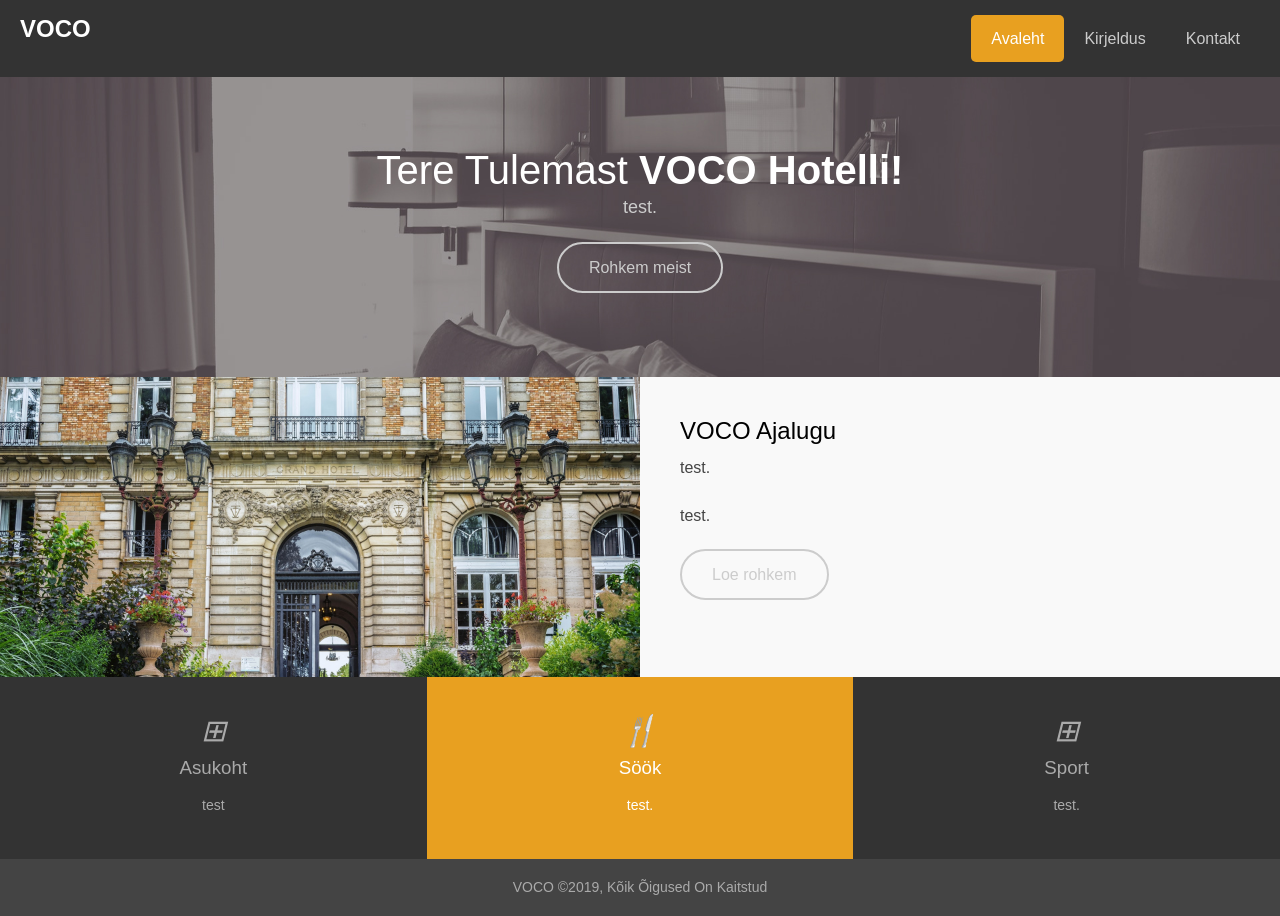
==== index.html @ 51f156a3 "A" ====
<!DOCTYPE html>
<html lang="et">
<head>
    <meta charset="UTF-8">
    <meta name="viewport" content="width=device-width, initial-scale=1.0">
    <meta http-equiv="X-UA-Compatible" content="ie=edge">
    <link rel="stylesheet" href="css/style.css">
    <title>Hotell | Avaleht</title>
</head>
<body>

    <header>
        <nav id="navbar">
            <div>
                <h1><a href="index.html">VOCO</a></h1>
                <ul>
                    <li><a href="index.html" class="active">Avaleht</a></li>
                    <li><a href="about.html">Kirjeldus</a></li>
                    <li><a href="contact.html">Kontakt</a></li>
                </ul>
            </div>
        </nav>
    </header>

    <section id="showcase">
        <div>
            <h1>Tere Tulemast <strong>VOCO Hotelli!</strong></h1>
            <p>test.</p>
            <a href="about.html" class="btn">Rohkem meist</a>
        </div>
    </section>

    <section id="home-info">
        <div id="info-img"></div>
        <div id="info-content">
            <h2>VOCO Ajalugu</h2>
            <p>test.</p>
            <p>test.</p>
            <a href="about.html" class="btn">Loe rohkem</a>
        </div>
    </section>

    <section id="home-boxes">
        <div class="box">
            <i class="icon">⊞</i>
            <h3>Asukoht</h3>
            <p>test</p>
        </div>
        <div class="box highlight">
            <i class="icon">🍴</i>
            <h3>Söök</h3>
            <p>test.</p>
        </div>
        <div class="box">
            <i class="icon">⊞</i>
            <h3>Sport</h3>
            <p>test.</p>
        </div>
    </section>

    <footer>
        <p>VOCO &copy;2019, Kõik Õigused On Kaitstud</p>
    </footer>

</body>
</html>
---- css/style.css ----
* {
    margin: 0;
    padding: 0;
    box-sizing: border-box;
}

/* main */
html, body {
    font-family: 'Segoe UI', 'Tahoma', 'Verdana', sans-serif;
    line-height: 1.7em;
}

a {
    color: #333;
    text-decoration: none;
}

h1 {
    padding-bottom: 20px;
}

/* navbar */
#navbar {
    background: #333;
    color: #fff;
    overflow: auto;
}

#navbar div {
    display: flex;
    justify-content: space-between;
    align-items: center;
    padding: 15px 20px;
}

#navbar h1 a {
    color: #fff;
}

#navbar ul {
    list-style: none;
    display: flex;
}

#navbar ul li a {
    color: #ccc;
    padding: 10px 20px;
    display: block;
}

#navbar ul li a.active,
#navbar ul li a:hover {
    background: #e8a020;
    color: #fff;
    border-radius: 5px;
}

/* showcase */
#showcase {
    background: url('../img/showcase.jpg') no-repeat center center/cover;
    color: #fff;
    padding: 80px 20px;
    text-align: center;
    min-height: 300px;
}

#showcase h1 {
    font-size: 40px;
    font-weight: 300;
    padding-bottom: 10px;
}

#showcase p {
    font-size: 18px;
    color: #ccc;
    margin-bottom: 20px;
}

/* button */
.btn {
    display: inline-block;
    padding: 10px 30px;
    background: transparent;
    border: 2px solid #ccc;
    color: #ccc;
    border-radius: 30px;
}

.btn:hover {
    background: #e8a020;
    border-color: #e8a020;
    color: #fff;
}

/* home info */
#home-info {
    display: grid;
    grid-template-columns: 1fr 1fr;
}

#info-img {
    background: url('../img/photo-1.jpg') no-repeat center center/cover;
    min-height: 300px;
}

#info-content {
    background: #f9f9f9;
    padding: 40px;
}

#info-content h2 {
    font-size: 24px;
    font-weight: 400;
    margin-bottom: 10px;
}

#info-content p {
    color: #444;
    margin-bottom: 20px;
}

/* home boxes */
#home-boxes {
    background: #333;
    display: grid;
    grid-template-columns: 1fr 1fr 1fr;
}

.box {
    padding: 40px;
    text-align: center;
    color: #aaa;
}

.box .icon {
    font-size: 30px;
    display: block;
    margin-bottom: 10px;
}

.box h3 {
    color: #aaa;
    font-weight: 400;
    margin-bottom: 10px;
}

.box p {
    font-size: 14px;
}

.box.highlight {
    background: #e8a020;
    color: #fff;
}

.box.highlight h3 {
    color: #fff;
}

/* footer */
footer {
    background: #444;
    color: #aaa;
    text-align: center;
    padding: 15px;
    font-size: 14px;
}
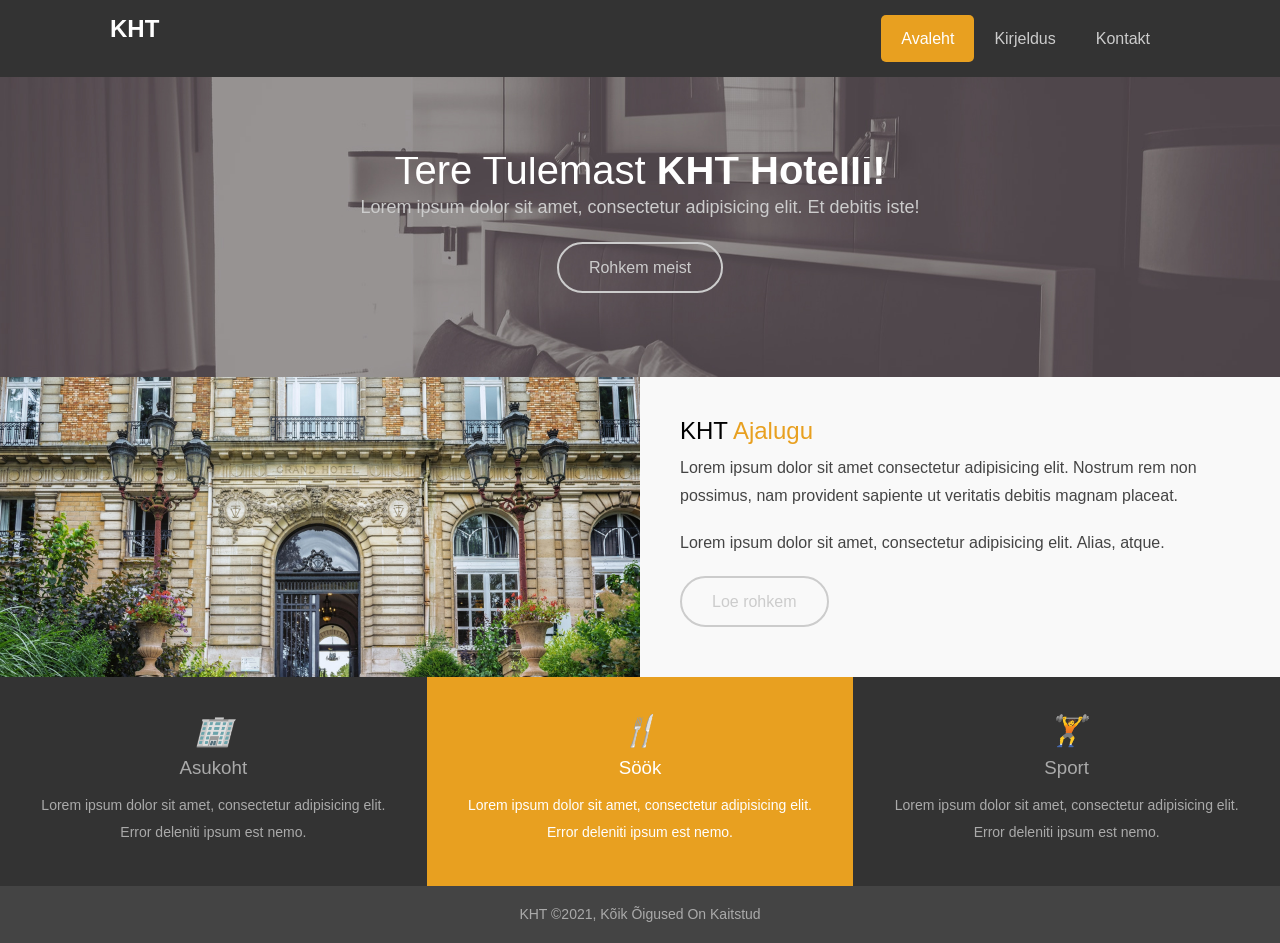
==== commit b98ae802: "a" ====
--- a/index.html
+++ b/index.html
@@ -5,14 +5,14 @@
     <meta name="viewport" content="width=device-width, initial-scale=1.0">
     <meta http-equiv="X-UA-Compatible" content="ie=edge">
     <link rel="stylesheet" href="css/style.css">
-    <title>Hotell | Avaleht</title>
+    <title>KHT | Avaleht</title>
 </head>
 <body>
 
     <header>
         <nav id="navbar">
-            <div>
-                <h1><a href="index.html">VOCO</a></h1>
+            <div class="container">
+                <h1><a href="index.html">KHT</a></h1>
                 <ul>
                     <li><a href="index.html" class="active">Avaleht</a></li>
                     <li><a href="about.html">Kirjeldus</a></li>
@@ -23,9 +23,9 @@
     </header>
 
     <section id="showcase">
-        <div>
-            <h1>Tere Tulemast <strong>VOCO Hotelli!</strong></h1>
-            <p>test.</p>
+        <div class="container">
+            <h1>Tere Tulemast <strong>KHT Hotelli!</strong></h1>
+            <p>Lorem ipsum dolor sit amet, consectetur adipisicing elit. Et debitis iste!</p>
             <a href="about.html" class="btn">Rohkem meist</a>
         </div>
     </section>
@@ -33,33 +33,33 @@
     <section id="home-info">
         <div id="info-img"></div>
         <div id="info-content">
-            <h2>VOCO Ajalugu</h2>
-            <p>test.</p>
-            <p>test.</p>
+            <h2><span class="text-light">KHT</span> <span class="text-primary">Ajalugu</span></h2>
+            <p>Lorem ipsum dolor sit amet consectetur adipisicing elit. Nostrum rem non possimus, nam provident sapiente ut veritatis debitis magnam placeat.</p>
+            <p>Lorem ipsum dolor sit amet, consectetur adipisicing elit. Alias, atque.</p>
             <a href="about.html" class="btn">Loe rohkem</a>
         </div>
     </section>
 
     <section id="home-boxes">
         <div class="box">
-            <i class="icon">⊞</i>
+            <i class="icon">🏢</i>
             <h3>Asukoht</h3>
-            <p>test</p>
+            <p>Lorem ipsum dolor sit amet, consectetur adipisicing elit. Error deleniti ipsum est nemo.</p>
         </div>
         <div class="box highlight">
             <i class="icon">🍴</i>
             <h3>Söök</h3>
-            <p>test.</p>
+            <p>Lorem ipsum dolor sit amet, consectetur adipisicing elit. Error deleniti ipsum est nemo.</p>
         </div>
         <div class="box">
-            <i class="icon">⊞</i>
+            <i class="icon">🏋️</i>
             <h3>Sport</h3>
-            <p>test.</p>
+            <p>Lorem ipsum dolor sit amet, consectetur adipisicing elit. Error deleniti ipsum est nemo.</p>
         </div>
     </section>
 
     <footer>
-        <p>VOCO &copy;2019, Kõik Õigused On Kaitstud</p>
+        <p>KHT &copy;2021, Kõik Õigused On Kaitstud</p>
     </footer>
 
 </body>
--- a/css/style.css
+++ b/css/style.css
@@ -19,6 +19,19 @@
     padding-bottom: 20px;
 }
 
+/* ABIKLASSID */
+.container {
+    max-width: 1100px;
+    margin: 0 auto;
+    padding: 0 20px;
+    overflow: hidden;
+}
+.text-primary { color: #e8a020; }
+.bg-primary { background: #e8a020; color: #fff; }
+.bg-light { background: #f4f4f4; color: #333; }
+.py-30 { padding: 30px 0; }
+.clear { clear: both; }
+
 /* navbar */
 #navbar {
     background: #333;
@@ -26,7 +39,8 @@
     overflow: auto;
 }
 
-#navbar div {
+/* See reegel hoiab logo vasakul ja lingid paremal */
+#navbar .container {
     display: flex;
     justify-content: space-between;
     align-items: center;
@@ -164,4 +178,51 @@
     text-align: center;
     padding: 15px;
     font-size: 14px;
+}
+
+/* --- KIRJELDUSE LEHT (ABOUT.HTML) --- */
+#about-info .info-left {
+    float: left;
+    width: 50%;
+    min-height: 100%;
+}
+
+#about-info .info-right {
+    float: right;
+    width: 50%;
+    min-height: 100%;
+}
+
+#about-info .info-right img {
+    display: block;
+    margin: auto;
+    width: 70%;
+    border-radius: 50%;
+}
+
+/* testimonials */
+#testimonials {
+    height: 600px;
+    background: url("../img/test-bg.jpg") no-repeat center center/cover;
+}
+
+#testimonials h2 {
+    color: #fff;
+    text-align: center;
+    padding-top: 30px;
+}
+
+#testimonials .testimonial {
+    padding: 20px;
+    margin-bottom: 40px;
+    border-radius: 5px;
+    opacity: 0.9;
+}
+
+/* See kood teeb nii, et iseloomustuse kastis on pilt ilusti kõrval */
+#testimonials .testimonial img {
+    width: 100px;
+    float: left;
+    margin-right: 20px;
+    border-radius: 50%;
 }
